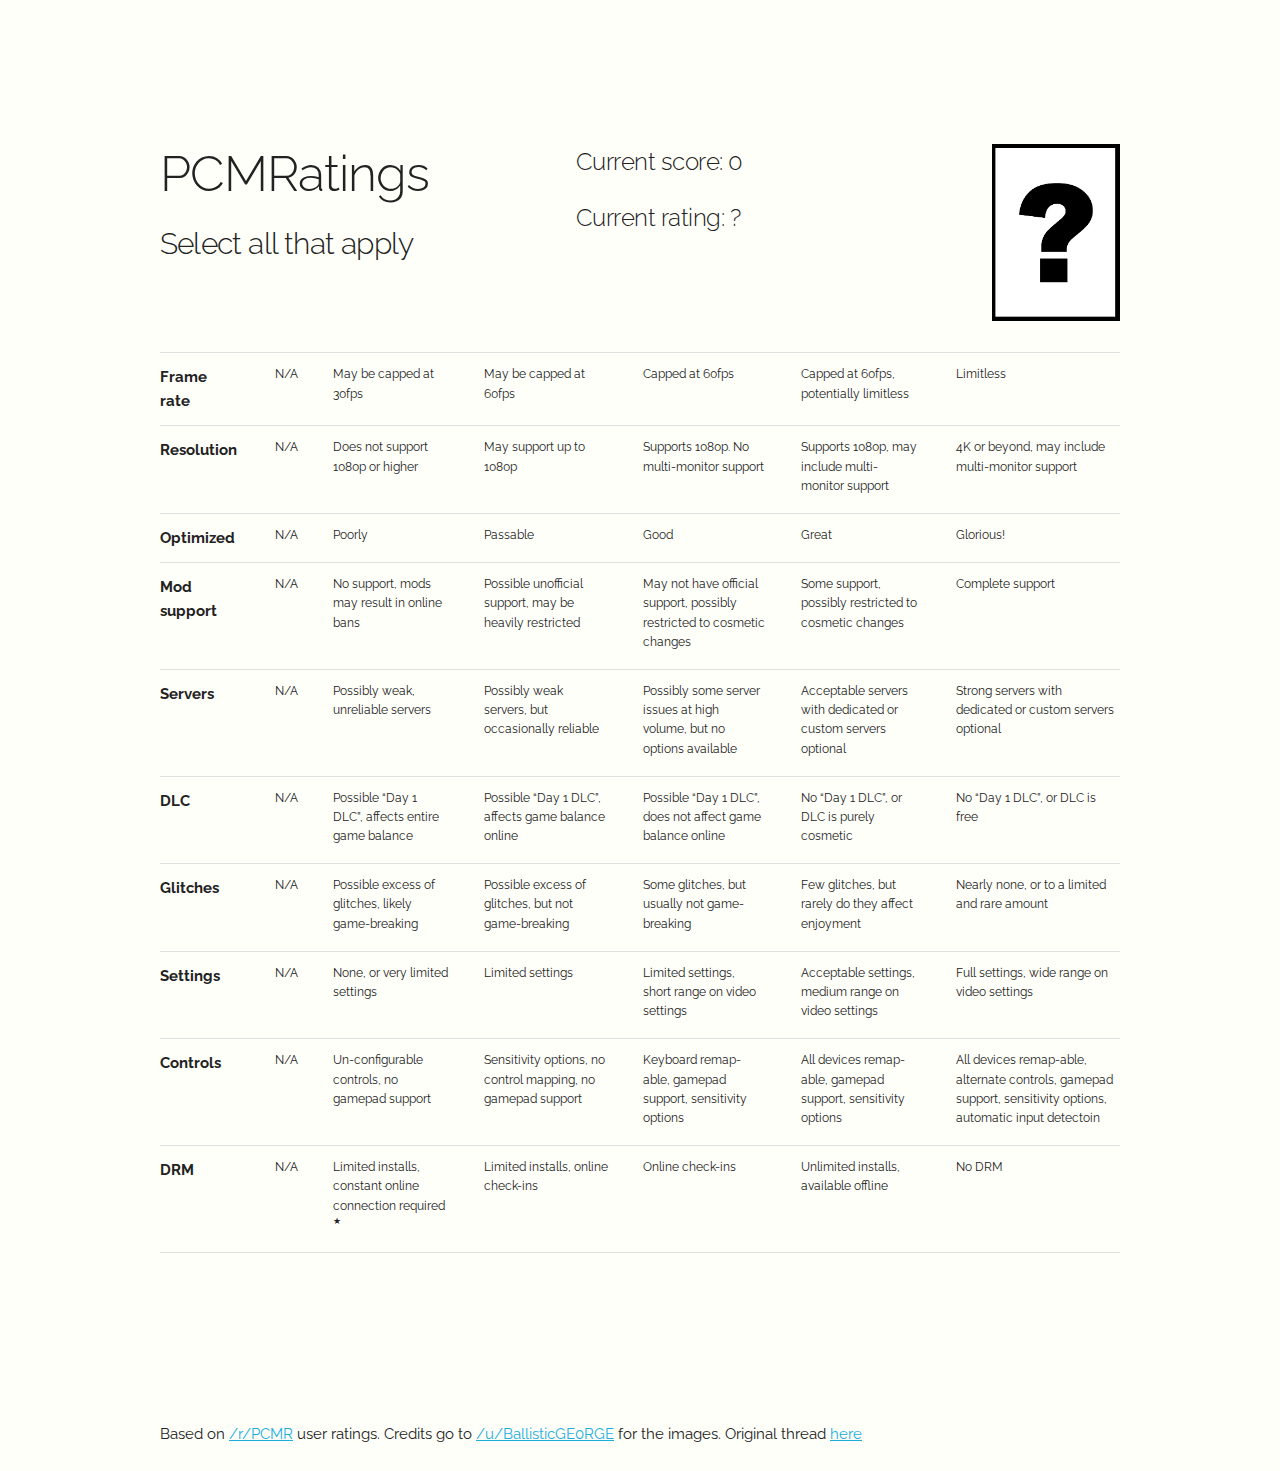
==== index.html @ 079cee82 "move" ====
<!DOCTYPE html>

<!--
The MIT License (MIT)

Copyright (c) 2015 Alessandro De Micheli

Permission is hereby granted, free of charge, to any person obtaining a copy
of this software and associated documentation files (the "Software"), to deal
in the Software without restriction, including without limitation the rights
to use, copy, modify, merge, publish, distribute, sublicense, and/or sell
copies of the Software, and to permit persons to whom the Software is
furnished to do so, subject to the following conditions:

The above copyright notice and this permission notice shall be included in
all copies or substantial portions of the Software.

THE SOFTWARE IS PROVIDED "AS IS", WITHOUT WARRANTY OF ANY KIND, EXPRESS OR
IMPLIED, INCLUDING BUT NOT LIMITED TO THE WARRANTIES OF MERCHANTABILITY,
FITNESS FOR A PARTICULAR PURPOSE AND NONINFRINGEMENT. IN NO EVENT SHALL THE
AUTHORS OR COPYRIGHT HOLDERS BE LIABLE FOR ANY CLAIM, DAMAGES OR OTHER
LIABILITY, WHETHER IN AN ACTION OF CONTRACT, TORT OR OTHERWISE, ARISING FROM,
OUT OF OR IN CONNECTION WITH THE SOFTWARE OR THE USE OR OTHER DEALINGS IN
THE SOFTWARE.
-->

<html lang="en">
<head>

  <!-- Basic Page Needs
  –––––––––––––––––––––––––––––––––––––––––––––––––– -->
  <meta charset="utf-8">
  <title>PCMR Rating System calculator</title>
  <meta name="description" content="this site may come in handy to compute PCMRatings">
  <meta name="author" content="/u/eur0pa">
  <meta name="generator" content="skeleton css">

  <!-- Mobile Specific Metas
  –––––––––––––––––––––––––––––––––––––––––––––––––– -->
  <meta name="viewport" content="width=device-width, initial-scale=1">

  <!-- FONT
  –––––––––––––––––––––––––––––––––––––––––––––––––– -->
  <link href="//fonts.googleapis.com/css?family=Raleway:400,300,600" rel="stylesheet" type="text/css">

  <!-- CSS
  –––––––––––––––––––––––––––––––––––––––––––––––––– -->
  <link rel="stylesheet" href="css/normalize.css">
  <link rel="stylesheet" href="css/skeleton.css">
  <link rel="stylesheet" href="css/main.css">

  <!-- Favicon
  –––––––––––––––––––––––––––––––––––––––––––––––––– -->
  <link rel="icon" type="image/png" href="images/favicon.png">

</head>
<body>

  <!-- Primary Page Layout
  –––––––––––––––––––––––––––––––––––––––––––––––––– -->
  <div class="container">

    <!-- Header
    –––––––––––––––––––––––––––––––––––––––––––––––––– -->
    <div class="row">
      <div class="five columns" style="margin-top: 15%">
        <h1>PCMRatings</h1>
        <h4>Select all that apply</h4>
      </div>
      <div class="five columns" style="margin-top: 15%">
        <h5>Current score: <span class="score">0</span></h5>
        <h5>Current rating: <span class="rating">?</span></h5>
      </div>
      <div class="two columns" style="margin-top: 15%">
        <img src="images/ratings/NaN.jpg" alt="" class="u-max-full-width rating" />
      </div>
    </div>

    <!-- Score table
    –––––––––––––––––––––––––––––––––––––––––––––––––– -->
    <div class="row">
      <table class="u-full-width">
        <thead>
          <tr>
            <th></th>
            <th></th>
            <th></th>
            <th></th>
            <th></th>
            <th></th>
            <th></th>
          </tr>
        </thead>
        <tbody>
          <tr>


            <td class="score category">Frame rate</td>
            <td class="score description">
              <label for="fps:7.2">
                <input name="fps" type="radio" id="fps:7.2">
                <span class="label-body">N/A</span>
              </label>
            </td>
            <td class="score description">
              <label for="fps:7.0">
                <input name="fps" type="radio" id="fps:7.0">
                <span class="label-body">May be capped at 30fps</span>
              </label>
            </td>
            <td class="score description">
              <label for="fps:7.1">
                <input name="fps" type="radio" id="fps:7.1">
                <span class="label-body">May be capped at 60fps</span>
              </label>
            </td>
            <td class="score description">
              <label for="fps:7.2">
                <input name="fps" type="radio" id="fps:7.2">
                <span class="label-body">Capped at 60fps</span>
              </label>
            </td>
            <td class="score description">
              <label for="fps:7.3">
                <input name="fps" type="radio" id="fps:7.3">
                <span class="label-body">Capped at 60fps, potentially limitless</span>
              </label>
            </td>
            <td class="score description">
              <label for="fps:7.4">
                <input name="fps" type="radio" id="fps:7.4">
                <span class="label-body">Limitless</span>
              </label>
            </td>
          </tr>


          <tr>
            <td class="score category">Resolution</td>
            <td class="score description">
              <label for="res:7.2">
                <input name="res" type="radio" id="res:7.2">
                <span class="label-body">N/A</span>
              </label>
            </td>
            <td class="score description">
              <label for="res:7.0">
                <input name="res" type="radio" id="res:7.0">
                <span class="label-body">Does not support 1080p or higher</span>
              </label>
            </td>
            <td class="score description">
              <label for="res:7.1">
                <input name="res" type="radio" id="res:7.1">
                <span class="label-body">May support up to 1080p</span>
              </label>
            </td>
            <td class="score description">
              <label for="res:7.2">
                <input name="res" type="radio" id="res:7.2">
                <span class="label-body">Supports 1080p. No multi-monitor support</span>
              </label>
            </td>
            <td class="score description">
              <label for="res:7.3">
                <input name="res" type="radio" id="res:7.3">
                <span class="label-body">Supports 1080p, may include multi-monitor support</span>
              </label>
            </td>
            <td class="score description">
              <label for="res:7.4">
                <input name="res" type="radio" id="res:7.4">
                <span class="label-body">4K or beyond, may include multi-monitor support</span>
              </label>
            </td>
          </tr>


          <tr>
            <td class="score category">Optimized</td>
            <td class="score description">
              <label for="opt:8.2">
                <input name="opt" type="radio" id="opt:8.2">
                <span class="label-body">N/A</span>
              </label>
            </td>
            <td class="score description">
              <label for="opt:8.0">
                <input name="opt" type="radio" id="opt:8.0">
                <span class="label-body">Poorly</span>
              </label>
            </td>
            <td class="score description">
              <label for="opt:8.1">
                <input name="opt" type="radio" id="opt:8.1">
                <span class="label-body">Passable</span>
              </label>
            </td>
            <td class="score description">
              <label for="opt:8.2">
                <input name="opt" type="radio" id="opt:8.2">
                <span class="label-body">Good</span>
              </label>
            </td>
            <td class="score description">
              <label for="opt:8.3">
                <input name="opt" type="radio" id="opt:8.3">
                <span class="label-body">Great</span>
              </label>
            </td>
            <td class="score description">
              <label for="opt:8.4">
                <input name="opt" type="radio" id="opt:8.4">
                <span class="label-body">Glorious!</span>
              </label>
            </td>
          </tr>


          <tr>
            <td class="score category">Mod support</td>
            <td class="score description">
              <label for="mod:3.2">
                <input name="mod" type="radio" id="mod:3.2">
                <span class="label-body">N/A</span>
              </label>
            </td>
            <td class="score description">
              <label for="mod:3.0">
                <input name="mod" type="radio" id="mod:3.0">
                <span class="label-body">No support, mods may result in online bans</span>
              </label>
            </td>
            <td class="score description">
              <label for="mod:3.1">
                <input name="mod" type="radio" id="mod:3.1">
                <span class="label-body">Possible unofficial support, may be heavily restricted</span>
              </label>
            </td>
            <td class="score description">
              <label for="mod:3.2">
                <input name="mod" type="radio" id="mod:3.2">
                <span class="label-body">May not have official support, possibly restricted to cosmetic changes</span>
              </label>
            </td>
            <td class="score description">
              <label for="mod:3.3">
                <input name="mod" type="radio" id="mod:3.3">
                <span class="label-body">Some support, possibly restricted to cosmetic changes</span>
              </label>
            </td>
            <td class="score description">
              <label for="mod:3.4">
                <input name="mod" type="radio" id="mod:3.4">
                <span class="label-body">Complete support</span>
              </label>
            </td>
          </tr>


          <tr>
            <td class="score category">Servers</td>
            <td class="score description">
              <label for="srv:5.2">
                <input name="srv" type="radio" id="srv:5.2">
                <span class="label-body">N/A</span>
              </label>
            </td>
            <td class="score description">
              <label for="srv:5.0">
                <input name="srv" type="radio" id="srv:5.0">
                <span class="label-body">Possibly weak, unreliable servers</span>
              </label>
            </td>
            <td class="score description">
              <label for="srv:5.1">
                <input name="srv" type="radio" id="srv:5.1">
                <span class="label-body">Possibly weak servers, but occasionally reliable</span>
              </label>
            </td>
            <td class="score description">
              <label for="srv:5.2">
                <input name="srv" type="radio" id="srv:5.2">
                <span class="label-body">Possibly some server issues at high volume, but no options available</span>
              </label>
            </td>
            <td class="score description">
              <label for="srv:5.3">
                <input name="srv" type="radio" id="srv:5.3">
                <span class="label-body">Acceptable servers with dedicated or custom servers optional</span>
              </label>
            </td>
            <td class="score description">
              <label for="srv:5.4">
                <input name="srv" type="radio" id="srv:5.4">
                <span class="label-body">Strong servers with dedicated or custom servers optional</span>
              </label>
            </td>
          </tr>


          <tr>
            <td class="score category">DLC</td>
            <td class="score description">
              <label for="dlc:4.2">
                <input name="dlc" type="radio" id="dlc:4.2">
                <span class="label-body">N/A</span>
              </label>
            </td>
            <td class="score description">
              <label for="dlc:4.0">
                <input name="dlc" type="radio" id="dlc:4.0">
                <span class="label-body">Possible &ldquo;Day 1 DLC&rdquo;, affects entire game balance</span>
              </label>
            </td>
            <td class="score description">
              <label for="dlc:4.1">
                <input name="dlc" type="radio" id="dlc:4.1">
                <span class="label-body">Possible &ldquo;Day 1 DLC&rdquo;, affects game balance online</span>
              </label>
            </td>
            <td class="score description">
              <label for="dlc:4.2">
                <input name="dlc" type="radio" id="dlc:4.2">
                <span class="label-body">Possible &ldquo;Day 1 DLC&rdquo;, does not affect game balance online</span>
              </label>
            </td>
            <td class="score description">
              <label for="dlc:4.3">
                <input name="dlc" type="radio" id="dlc:4.3">
                <span class="label-body">No &ldquo;Day 1 DLC&rdquo;, or DLC is purely cosmetic</span>
              </label>
            </td>
            <td class="score description">
              <label for="dlc:4.4">
                <input name="dlc" type="radio" id="dlc:4.4">
                <span class="label-body">No &ldquo;Day 1 DLC&rdquo;, or DLC is free</span>
              </label>
            </td>
          </tr>


          <tr>
            <td class="score category">Glitches</td>
            <td class="score description">
              <label for="gli:6.2">
                <input name="gli" type="radio" id="gli:6.2">
                <span class="label-body">N/A</span>
              </label>
            </td>
            <td class="score description">
              <label for="gli:6.0">
                <input name="gli" type="radio" id="gli:6.0">
                <span class="label-body">Possible excess of glitches, likely game-breaking</span>
              </label>
            </td>
            <td class="score description">
              <label for="gli:6.1">
                <input name="gli" type="radio" id="gli:6.1">
                <span class="label-body">Possible excess of glitches, but not game-breaking</span>
              </label>
            </td>
            <td class="score description">
              <label for="gli:6.2">
                <input name="gli" type="radio" id="gli:6.2">
                <span class="label-body">Some glitches, but usually not game-breaking</span>
              </label>
            </td>
            <td class="score description">
              <label for="gli:6.3">
                <input name="gli" type="radio" id="gli:6.3">
                <span class="label-body">Few glitches, but rarely do they affect enjoyment</span>
              </label>
            </td>
            <td class="score description">
              <label for="gli:6.4">
                <input name="gli" type="radio" id="gli:6.4">
                <span class="label-body">Nearly none, or to a limited and rare amount</span>
              </label>
            </td>
          </tr>


          <tr>
            <td class="score category">Settings</td>
            <td class="score description">
              <label for="set:4.2">
                <input name="set" type="radio" id="set:4.2">
                <span class="label-body">N/A</span>
              </label>
            </td>
            <td class="score description">
              <label for="set:4.0">
                <input name="set" type="radio" id="set:4.0">
                <span class="label-body">None, or very limited settings</span>
              </label>
            </td>
            <td class="score description">
              <label for="set:4.1">
                <input name="set" type="radio" id="set:4.1">
                <span class="label-body">Limited settings</span>
              </label>
            </td>
            <td class="score description">
              <label for="set:4.2">
                <input name="set" type="radio" id="set:4.2">
                <span class="label-body">Limited settings, short range on video settings</span>
              </label>
            </td>
            <td class="score description">
              <label for="set:4.3">
                <input name="set" type="radio" id="set:4.3">
                <span class="label-body">Acceptable settings, medium range on video settings</span>
              </label>
            </td>
            <td class="score description">
              <label for="set:4.4">
                <input name="set" type="radio" id="set:4.4">
                <span class="label-body">Full settings, wide range on video settings</span>
              </label>
            </td>
          </tr>


          <tr>
            <td class="score category">Controls</td>
            <td class="score description">
              <label for="ctl:3.2">
                <input name="ctl" type="radio" id="ctl:3.2">
                <span class="label-body">N/A</span>
              </label>
            </td>
            <td class="score description">
              <label for="ctl:3.0">
                <input name="ctl" type="radio" id="ctl:3.0">
                <span class="label-body">Un-configurable controls, no gamepad support</span>
              </label>
            </td>
            <td class="score description">
              <label for="ctl:3.1">
                <input name="ctl" type="radio" id="ctl:3.1">
                <span class="label-body">Sensitivity options, no control mapping, no gamepad support</span>
              </label>
            </td>
            <td class="score description">
              <label for="ctl:3.2">
                <input name="ctl" type="radio" id="ctl:3.2">
                <span class="label-body">Keyboard remap-able, gamepad support, sensitivity options</span>
              </label>
            </td>
            <td class="score description">
              <label for="ctl:3.3">
                <input name="ctl" type="radio" id="ctl:3.3">
                <span class="label-body">All devices remap-able, gamepad support, sensitivity options</span>
              </label>
            </td>
            <td class="score description">
              <label for="ctl:3.4">
                <input name="ctl" type="radio" id="ctl:3.4">
                <span class="label-body">All devices remap-able, alternate controls, gamepad support, sensitivity options, automatic input detectoin</span>
              </label>
            </td>
          </tr>


          <tr>
            <td class="score category">DRM</td>
            <td class="score description">
              <label for="drm:3.2">
                <input name="drm" type="radio" id="drm:3.2">
                <span class="label-body">N/A</span>
              </label>
            </td>
            <td class="score description">
              <label for="drm:3.0">
                <input name="drm" type="radio" id="drm:3.0">
                <span class="label-body">Limited installs, constant online connection required
                  <sup class="hoverbox parent">&#9733;
                    <span class="hoverbox child">does not apply to online multiplayer games for obvious reasons</span>
                  </sup>
                </span>
              </label>
            </td>
            <td class="score description">
              <label for="drm:3.1">
                <input name="drm" type="radio" id="drm:3.1">
                <span class="label-body">Limited installs, online check-ins</span>
              </label>
            </td>
            <td class="score description">
              <label for="drm:3.2">
                <input name="drm" type="radio" id="drm:3.2">
                <span class="label-body">Online check-ins</span>
              </label>
            </td>
            <td class="score description">
              <label for="drm:3.3">
                <input name="drm" type="radio" id="drm:3.3">
                <span class="label-body">Unlimited installs, available offline</span>
              </label>
            </td>
            <td class="score description">
              <label for="drm:3.4">
                <input name="drm" type="radio" id="drm:3.4">
                <span class="label-body">No DRM</span>
              </label>
            </td>
          </tr>
        </tbody>
      </table>
    </div>

    <!-- Footer
    ________________________________________________ -->
    <div class="row">
      <div class="u-full-width" style="margin-top: 15%">
        <footer>
          <p>
            Based on <a href="http://www.reddit.com/r/pcmasterrace">/r/PCMR</a> user ratings.
            Credits go to <a href="http://www.reddit.com/user/BallisticGE0RGE">/u/BallisticGE0RGE</a> for the images.
            Original thread <a href="http://redd.it/3b6eic">here</a>
          </p>
        </footer>
      </div>
    </div>

  </div>

  <!-- End Document
  –––––––––––––––––––––––––––––––––––––––––––––––––– -->
  <script src="//ajax.googleapis.com/ajax/libs/jquery/2.1.4/jquery.min.js"></script>
  <script src="js/main.js"></script>

</body>
</html>
---- css/skeleton.css ----
/*
* Skeleton V2.0.4
* Copyright 2014, Dave Gamache
* www.getskeleton.com
* Free to use under the MIT license.
* http://www.opensource.org/licenses/mit-license.php
* 12/29/2014
*/


/* Table of contents
––––––––––––––––––––––––––––––––––––––––––––––––––
- Grid
- Base Styles
- Typography
- Links
- Buttons
- Forms
- Lists
- Code
- Tables
- Spacing
- Utilities
- Clearing
- Media Queries
*/


/* Grid
–––––––––––––––––––––––––––––––––––––––––––––––––– */
.container {
  position: relative;
  width: 100%;
  max-width: 960px;
  margin: 0 auto;
  padding: 0 20px;
  box-sizing: border-box; }
.column,
.columns {
  width: 100%;
  float: left;
  box-sizing: border-box; }

/* For devices larger than 400px */
@media (min-width: 400px) {
  .container {
    width: 85%;
    padding: 0; }
}

/* For devices larger than 550px */
@media (min-width: 550px) {
  .container {
    width: 80%; }
  .column,
  .columns {
    margin-left: 4%; }
  .column:first-child,
  .columns:first-child {
    margin-left: 0; }

  .one.column,
  .one.columns                    { width: 4.66666666667%; }
  .two.columns                    { width: 13.3333333333%; }
  .three.columns                  { width: 22%;            }
  .four.columns                   { width: 30.6666666667%; }
  .five.columns                   { width: 39.3333333333%; }
  .six.columns                    { width: 48%;            }
  .seven.columns                  { width: 56.6666666667%; }
  .eight.columns                  { width: 65.3333333333%; }
  .nine.columns                   { width: 74.0%;          }
  .ten.columns                    { width: 82.6666666667%; }
  .eleven.columns                 { width: 91.3333333333%; }
  .twelve.columns                 { width: 100%; margin-left: 0; }

  .one-third.column               { width: 30.6666666667%; }
  .two-thirds.column              { width: 65.3333333333%; }

  .one-half.column                { width: 48%; }

  /* Offsets */
  .offset-by-one.column,
  .offset-by-one.columns          { margin-left: 8.66666666667%; }
  .offset-by-two.column,
  .offset-by-two.columns          { margin-left: 17.3333333333%; }
  .offset-by-three.column,
  .offset-by-three.columns        { margin-left: 26%;            }
  .offset-by-four.column,
  .offset-by-four.columns         { margin-left: 34.6666666667%; }
  .offset-by-five.column,
  .offset-by-five.columns         { margin-left: 43.3333333333%; }
  .offset-by-six.column,
  .offset-by-six.columns          { margin-left: 52%;            }
  .offset-by-seven.column,
  .offset-by-seven.columns        { margin-left: 60.6666666667%; }
  .offset-by-eight.column,
  .offset-by-eight.columns        { margin-left: 69.3333333333%; }
  .offset-by-nine.column,
  .offset-by-nine.columns         { margin-left: 78.0%;          }
  .offset-by-ten.column,
  .offset-by-ten.columns          { margin-left: 86.6666666667%; }
  .offset-by-eleven.column,
  .offset-by-eleven.columns       { margin-left: 95.3333333333%; }

  .offset-by-one-third.column,
  .offset-by-one-third.columns    { margin-left: 34.6666666667%; }
  .offset-by-two-thirds.column,
  .offset-by-two-thirds.columns   { margin-left: 69.3333333333%; }

  .offset-by-one-half.column,
  .offset-by-one-half.columns     { margin-left: 52%; }

}


/* Base Styles
–––––––––––––––––––––––––––––––––––––––––––––––––– */
/* NOTE
html is set to 62.5% so that all the REM measurements throughout Skeleton
are based on 10px sizing. So basically 1.5rem = 15px :) */
html {
  font-size: 62.5%; }
body {
  font-size: 1.5em; /* currently ems cause chrome bug misinterpreting rems on body element */
  line-height: 1.6;
  font-weight: 400;
  font-family: "Raleway", "HelveticaNeue", "Helvetica Neue", Helvetica, Arial, sans-serif;
  color: #222; }


/* Typography
–––––––––––––––––––––––––––––––––––––––––––––––––– */
h1, h2, h3, h4, h5, h6 {
  margin-top: 0;
  margin-bottom: 2rem;
  font-weight: 300; }
h1 { font-size: 4.0rem; line-height: 1.2;  letter-spacing: -.1rem;}
h2 { font-size: 3.6rem; line-height: 1.25; letter-spacing: -.1rem; }
h3 { font-size: 3.0rem; line-height: 1.3;  letter-spacing: -.1rem; }
h4 { font-size: 2.4rem; line-height: 1.35; letter-spacing: -.08rem; }
h5 { font-size: 1.8rem; line-height: 1.5;  letter-spacing: -.05rem; }
h6 { font-size: 1.5rem; line-height: 1.6;  letter-spacing: 0; }

/* Larger than phablet */
@media (min-width: 550px) {
  h1 { font-size: 5.0rem; }
  h2 { font-size: 4.2rem; }
  h3 { font-size: 3.6rem; }
  h4 { font-size: 3.0rem; }
  h5 { font-size: 2.4rem; }
  h6 { font-size: 1.5rem; }
}

p {
  margin-top: 0; }


/* Links
–––––––––––––––––––––––––––––––––––––––––––––––––– */
a {
  color: #1EAEDB; }
a:hover {
  color: #0FA0CE; }


/* Buttons
–––––––––––––––––––––––––––––––––––––––––––––––––– */
.button,
button,
input[type="submit"],
input[type="reset"],
input[type="button"] {
  display: inline-block;
  height: 38px;
  padding: 0 30px;
  color: #555;
  text-align: center;
  font-size: 11px;
  font-weight: 600;
  line-height: 38px;
  letter-spacing: .1rem;
  text-transform: uppercase;
  text-decoration: none;
  white-space: nowrap;
  background-color: transparent;
  border-radius: 4px;
  border: 1px solid #bbb;
  cursor: pointer;
  box-sizing: border-box; }
.button:hover,
button:hover,
input[type="submit"]:hover,
input[type="reset"]:hover,
input[type="button"]:hover,
.button:focus,
button:focus,
input[type="submit"]:focus,
input[type="reset"]:focus,
input[type="button"]:focus {
  color: #333;
  border-color: #888;
  outline: 0; }
.button.button-primary,
button.button-primary,
input[type="submit"].button-primary,
input[type="reset"].button-primary,
input[type="button"].button-primary {
  color: #FFF;
  background-color: #33C3F0;
  border-color: #33C3F0; }
.button.button-primary:hover,
button.button-primary:hover,
input[type="submit"].button-primary:hover,
input[type="reset"].button-primary:hover,
input[type="button"].button-primary:hover,
.button.button-primary:focus,
button.button-primary:focus,
input[type="submit"].button-primary:focus,
input[type="reset"].button-primary:focus,
input[type="button"].button-primary:focus {
  color: #FFF;
  background-color: #1EAEDB;
  border-color: #1EAEDB; }


/* Forms
–––––––––––––––––––––––––––––––––––––––––––––––––– */
input[type="email"],
input[type="number"],
input[type="search"],
input[type="text"],
input[type="tel"],
input[type="url"],
input[type="password"],
textarea,
select {
  height: 38px;
  padding: 6px 10px; /* The 6px vertically centers text on FF, ignored by Webkit */
  background-color: #fff;
  border: 1px solid #D1D1D1;
  border-radius: 4px;
  box-shadow: none;
  box-sizing: border-box; }
/* Removes awkward default styles on some inputs for iOS */
input[type="email"],
input[type="number"],
input[type="search"],
input[type="text"],
input[type="tel"],
input[type="url"],
input[type="password"],
textarea {
  -webkit-appearance: none;
     -moz-appearance: none;
          appearance: none; }
textarea {
  min-height: 65px;
  padding-top: 6px;
  padding-bottom: 6px; }
input[type="email"]:focus,
input[type="number"]:focus,
input[type="search"]:focus,
input[type="text"]:focus,
input[type="tel"]:focus,
input[type="url"]:focus,
input[type="password"]:focus,
textarea:focus,
select:focus {
  border: 1px solid #33C3F0;
  outline: 0; }
label,
legend {
  display: block;
  margin-bottom: .5rem;
  font-weight: 600; }
fieldset {
  padding: 0;
  border-width: 0; }
input[type="checkbox"],
input[type="radio"] {
  display: inline; }
label > .label-body {
  display: inline-block;
  margin-left: .5rem;
  font-weight: normal; }


/* Lists
–––––––––––––––––––––––––––––––––––––––––––––––––– */
ul {
  list-style: circle inside; }
ol {
  list-style: decimal inside; }
ol, ul {
  padding-left: 0;
  margin-top: 0; }
ul ul,
ul ol,
ol ol,
ol ul {
  margin: 1.5rem 0 1.5rem 3rem;
  font-size: 90%; }
li {
  margin-bottom: 1rem; }


/* Code
–––––––––––––––––––––––––––––––––––––––––––––––––– */
code {
  padding: .2rem .5rem;
  margin: 0 .2rem;
  font-size: 90%;
  white-space: nowrap;
  background: #F1F1F1;
  border: 1px solid #E1E1E1;
  border-radius: 4px; }
pre > code {
  display: block;
  padding: 1rem 1.5rem;
  white-space: pre; }


/* Tables
–––––––––––––––––––––––––––––––––––––––––––––––––– */
th,
td {
  padding: 12px 15px;
  text-align: left;
  border-bottom: 1px solid #E1E1E1; }
th:first-child,
td:first-child {
  padding-left: 0; }
th:last-child,
td:last-child {
  padding-right: 0; }


/* Spacing
–––––––––––––––––––––––––––––––––––––––––––––––––– */
button,
.button {
  margin-bottom: 1rem; }
input,
textarea,
select,
fieldset {
  margin-bottom: 1.5rem; }
pre,
blockquote,
dl,
figure,
table,
p,
ul,
ol,
form {
  margin-bottom: 2.5rem; }


/* Utilities
–––––––––––––––––––––––––––––––––––––––––––––––––– */
.u-full-width {
  width: 100%;
  box-sizing: border-box; }
.u-max-full-width {
  max-width: 100%;
  box-sizing: border-box; }
.u-pull-right {
  float: right; }
.u-pull-left {
  float: left; }


/* Misc
–––––––––––––––––––––––––––––––––––––––––––––––––– */
hr {
  margin-top: 3rem;
  margin-bottom: 3.5rem;
  border-width: 0;
  border-top: 1px solid #E1E1E1; }


/* Clearing
–––––––––––––––––––––––––––––––––––––––––––––––––– */

/* Self Clearing Goodness */
.container:after,
.row:after,
.u-cf {
  content: "";
  display: table;
  clear: both; }


/* Media Queries
–––––––––––––––––––––––––––––––––––––––––––––––––– */
/*
Note: The best way to structure the use of media queries is to create the queries
near the relevant code. For example, if you wanted to change the styles for buttons
on small devices, paste the mobile query code up in the buttons section and style it
there.
*/


/* Larger than mobile */
@media (min-width: 400px) {}

/* Larger than phablet (also point when grid becomes active) */
@media (min-width: 550px) {}

/* Larger than tablet */
@media (min-width: 750px) {}

/* Larger than desktop */
@media (min-width: 1000px) {}

/* Larger than Desktop HD */
@media (min-width: 1200px) {}
---- css/main.css ----
body {
    background: #fffffa;
}

input[type=radio] {
    display: none;
}

.score {
    vertical-align: top;
}

.score.category {
    font-weight: bold;
}

.score.description {
    font-size: 0.8em;
}

.score.description:hover,
.score.description.checked {
    transition: 250ms;
    background: #b3e7f7;
}

.absolute {
    position: fixed;
    top: 50%;
    left: 50%;
    margin-top: -308px;
    margin-left: -222px;
}

.hoverbox {
    line-height: 1em;
    overflow-x: visible;
}

.hoverbox.child {
    display: none;
}

.hoverbox.parent:hover > .hoverbox.child {
    display: block;
    position: absolute;
    width: 200px;
    background: #fff;
}
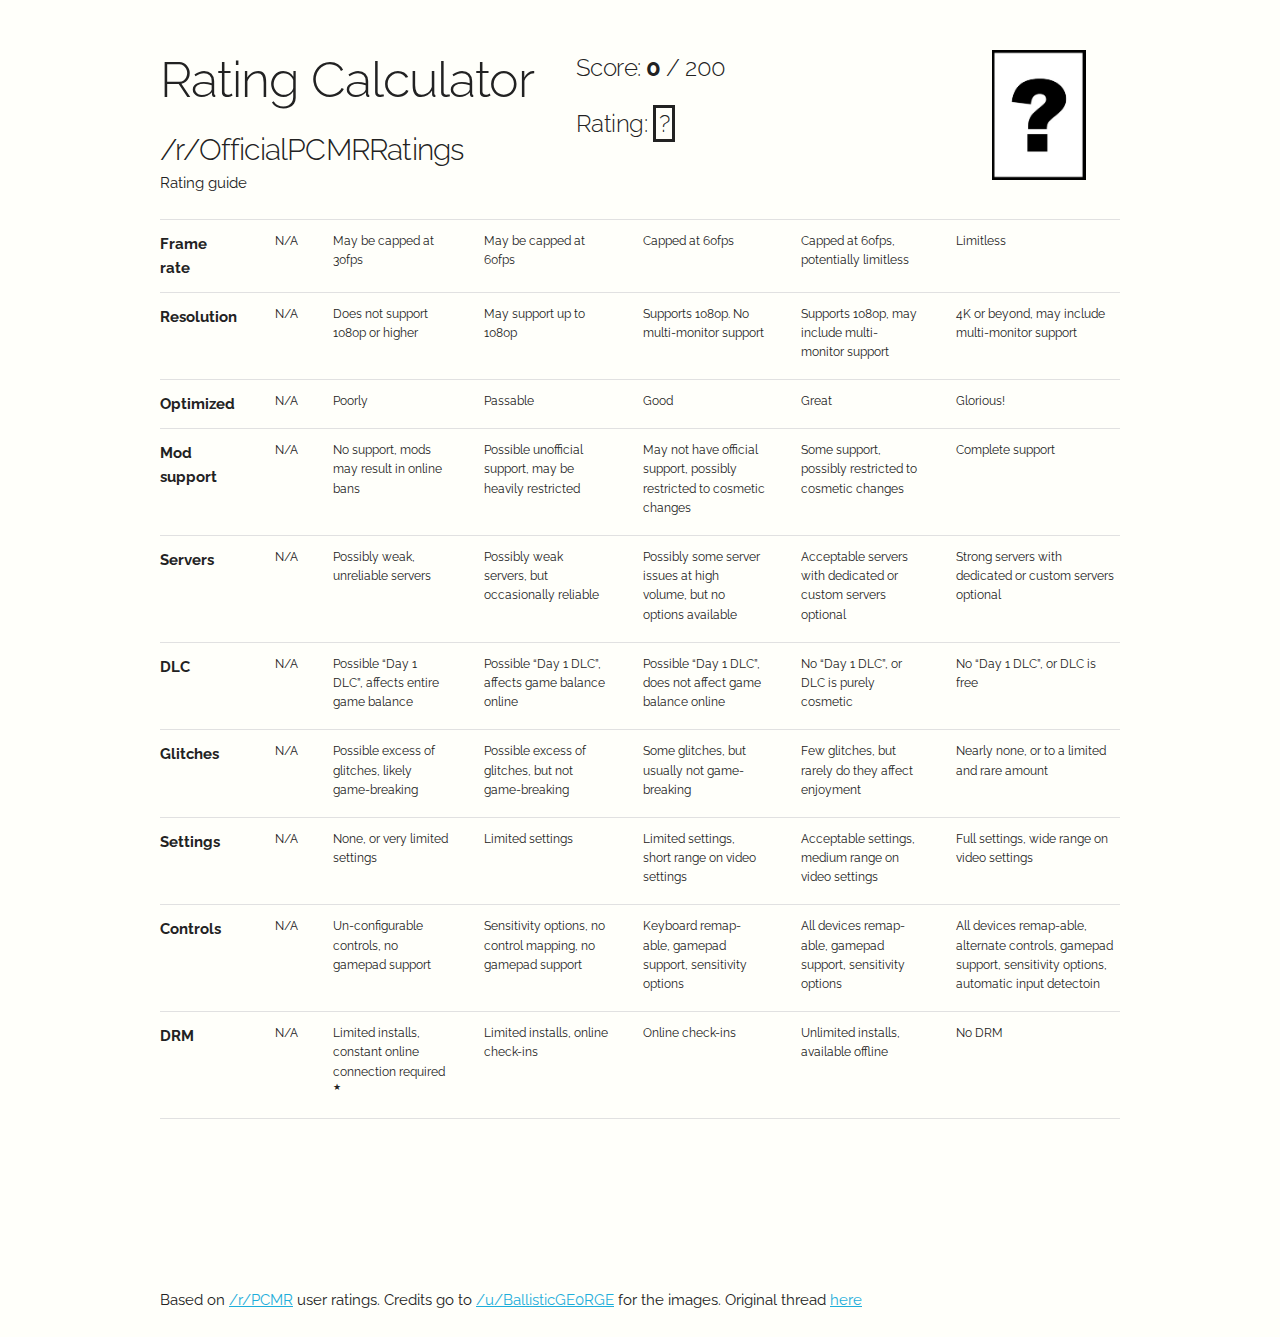
==== commit 7fdafab5: "minor visual tweaks and additions" ====
--- a/index.html
+++ b/index.html
@@ -30,54 +30,34 @@
   <!-- Basic Page Needs
   –––––––––––––––––––––––––––––––––––––––––––––––––– -->
   <meta charset="utf-8">
-  <title>PCMR Rating System calculator</title>
-  <meta name="description" content="this site may come in handy to compute PCMRatings">
-  <meta name="author" content="/u/eur0pa">
+  <title>Rating Calculator</title>
+  <meta name="description" content="Calculating PCMRRatings">
+  <meta name="author" content="/u/fszeker">
   <meta name="generator" content="skeleton css">
-
-  <!-- Mobile Specific Metas
-  –––––––––––––––––––––––––––––––––––––––––––––––––– -->
   <meta name="viewport" content="width=device-width, initial-scale=1">
-
-  <!-- FONT
-  –––––––––––––––––––––––––––––––––––––––––––––––––– -->
-  <link href="//fonts.googleapis.com/css?family=Raleway:400,300,600" rel="stylesheet" type="text/css">
-
-  <!-- CSS
-  –––––––––––––––––––––––––––––––––––––––––––––––––– -->
+  <link href="https://fonts.googleapis.com/css?family=Raleway:400,300,600" rel="stylesheet" type="text/css">
   <link rel="stylesheet" href="css/normalize.css">
   <link rel="stylesheet" href="css/skeleton.css">
   <link rel="stylesheet" href="css/main.css">
-
-  <!-- Favicon
-  –––––––––––––––––––––––––––––––––––––––––––––––––– -->
   <link rel="icon" type="image/png" href="images/favicon.png">
 
 </head>
 <body>
-
-  <!-- Primary Page Layout
-  –––––––––––––––––––––––––––––––––––––––––––––––––– -->
   <div class="container">
-
-    <!-- Header
-    –––––––––––––––––––––––––––––––––––––––––––––––––– -->
-    <div class="row">
-      <div class="five columns" style="margin-top: 15%">
-        <h1>PCMRatings</h1>
-        <h4>Select all that apply</h4>
+    <div class="row" style="margin-top:50px;">
+      <div class="five columns">
+        <h1>Rating Calculator</h1>
+        <h4 class="no-margin">/r/OfficialPCMRRatings</h4>
+        <p class="no-margin">Rating guide</p>
       </div>
-      <div class="five columns" style="margin-top: 15%">
-        <h5>Current score: <span class="score">0</span></h5>
-        <h5>Current rating: <span class="rating">?</span></h5>
+      <div class="five columns">
+        <h5>Score: <span class="score">0</span> / 200</h5>
+        <h5>Rating: <span class="rating">?</span></h5>
       </div>
-      <div class="two columns" style="margin-top: 15%">
+      <div class="two columns">
         <img src="images/ratings/NaN.jpg" alt="" class="u-max-full-width rating" />
       </div>
     </div>
-
-    <!-- Score table
-    –––––––––––––––––––––––––––––––––––––––––––––––––– -->
     <div class="row">
       <table class="u-full-width">
         <thead>
@@ -509,9 +489,6 @@
         </tbody>
       </table>
     </div>
-
-    <!-- Footer
-    ________________________________________________ -->
     <div class="row">
       <div class="u-full-width" style="margin-top: 15%">
         <footer>
@@ -525,10 +502,7 @@
     </div>
 
   </div>
-
-  <!-- End Document
-  –––––––––––––––––––––––––––––––––––––––––––––––––– -->
-  <script src="//ajax.googleapis.com/ajax/libs/jquery/2.1.4/jquery.min.js"></script>
+  <script src="https://ajax.googleapis.com/ajax/libs/jquery/2.1.4/jquery.min.js"></script>
   <script src="js/main.js"></script>
 
 </body>
--- a/css/main.css
+++ b/css/main.css
@@ -5,11 +5,22 @@
 input[type=radio] {
     display: none;
 }
-
+span.score {
+  font-weight: bold;
+}
+span.rating {
+  border: 3px solid;
+  padding: 1px 3px;
+}
+img.rating {
+  max-height: 130px;
+}
+.no-margin {
+  margin-bottom:0;
+}
 .score {
     vertical-align: top;
 }
-
 .score.category {
     font-weight: bold;
 }
@@ -23,7 +34,6 @@
     transition: 250ms;
     background: #b3e7f7;
 }
-
 .absolute {
     position: fixed;
     top: 50%;
@@ -47,7 +57,3 @@
     width: 200px;
     background: #fff;
 }
-
-
-
-
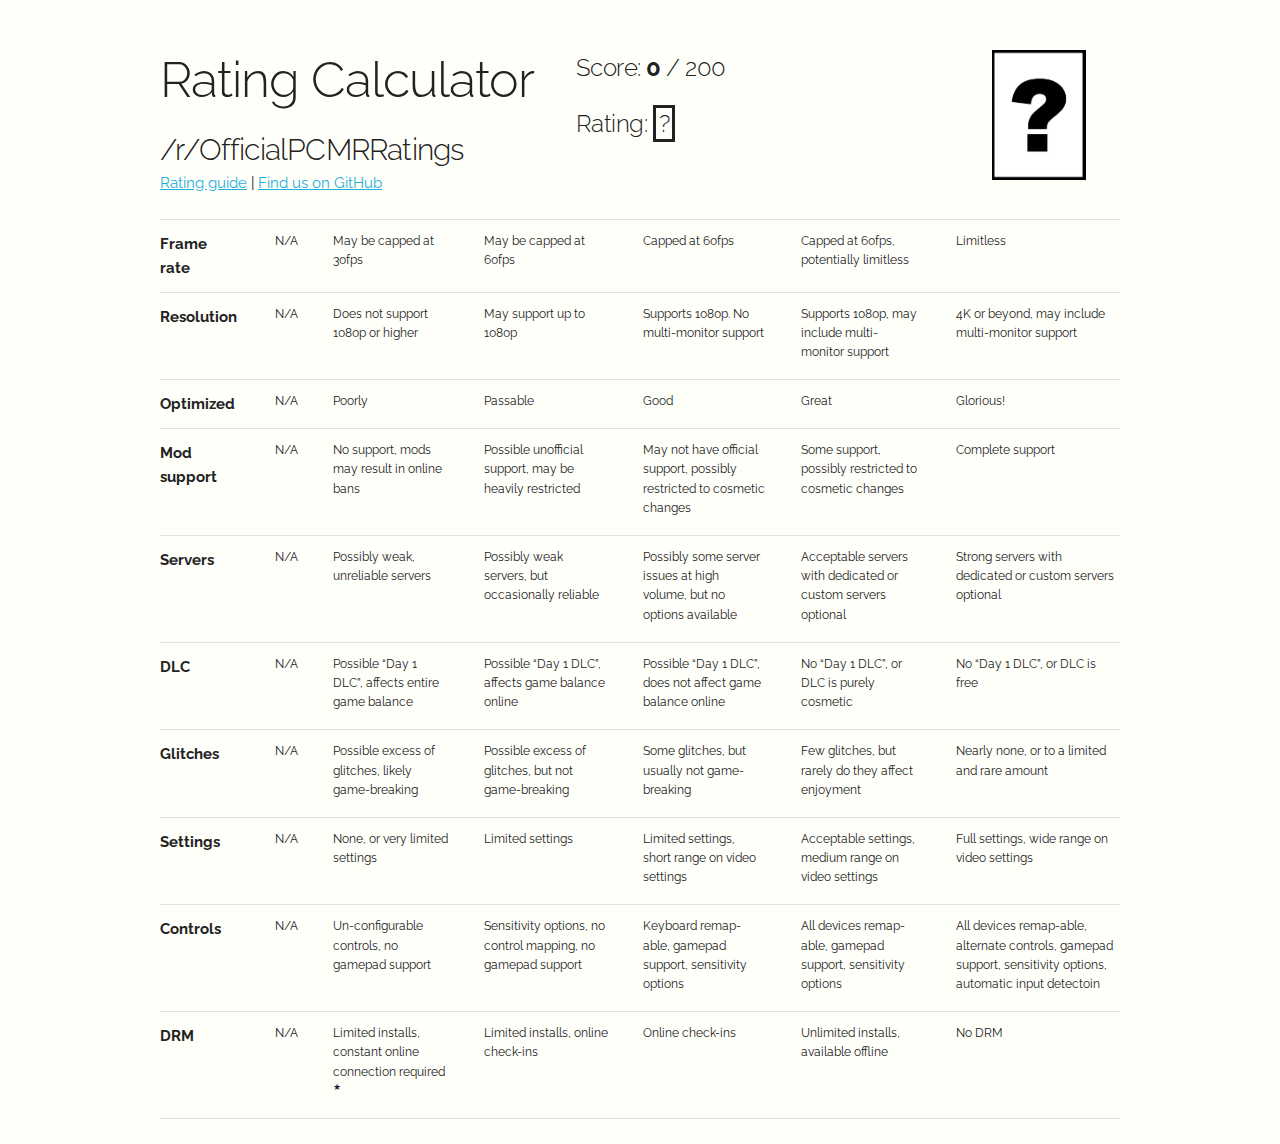
==== commit 11b17548: "Few tweaks" ====
--- a/index.html
+++ b/index.html
@@ -26,9 +26,6 @@
 
 <html lang="en">
 <head>
-
-  <!-- Basic Page Needs
-  –––––––––––––––––––––––––––––––––––––––––––––––––– -->
   <meta charset="utf-8">
   <title>Rating Calculator</title>
   <meta name="description" content="Calculating PCMRRatings">
@@ -37,7 +34,7 @@
   <meta name="viewport" content="width=device-width, initial-scale=1">
   <link href="https://fonts.googleapis.com/css?family=Raleway:400,300,600" rel="stylesheet" type="text/css">
   <link rel="stylesheet" href="css/normalize.css">
-  <link rel="stylesheet" href="css/skeleton.css">
+<link rel="stylesheet" href="css/skeleton.css">
   <link rel="stylesheet" href="css/main.css">
   <link rel="icon" type="image/png" href="images/favicon.png">
 
@@ -48,7 +45,7 @@
       <div class="five columns">
         <h1>Rating Calculator</h1>
         <h4 class="no-margin">/r/OfficialPCMRRatings</h4>
-        <p class="no-margin">Rating guide</p>
+        <p class="no-margin"><a href="http://redd.it/3b6eic">Rating guide</a> | <a href="http://github.com/pcmrratings/pcmrratings.github.io">Find us on GitHub</a></p>
       </div>
       <div class="five columns">
         <h5>Score: <span class="score">0</span> / 200</h5>
@@ -489,17 +486,6 @@
         </tbody>
       </table>
     </div>
-    <div class="row">
-      <div class="u-full-width" style="margin-top: 15%">
-        <footer>
-          <p>
-            Based on <a href="http://www.reddit.com/r/pcmasterrace">/r/PCMR</a> user ratings.
-            Credits go to <a href="http://www.reddit.com/user/BallisticGE0RGE">/u/BallisticGE0RGE</a> for the images.
-            Original thread <a href="http://redd.it/3b6eic">here</a>
-          </p>
-        </footer>
-      </div>
-    </div>
 
   </div>
   <script src="https://ajax.googleapis.com/ajax/libs/jquery/2.1.4/jquery.min.js"></script>
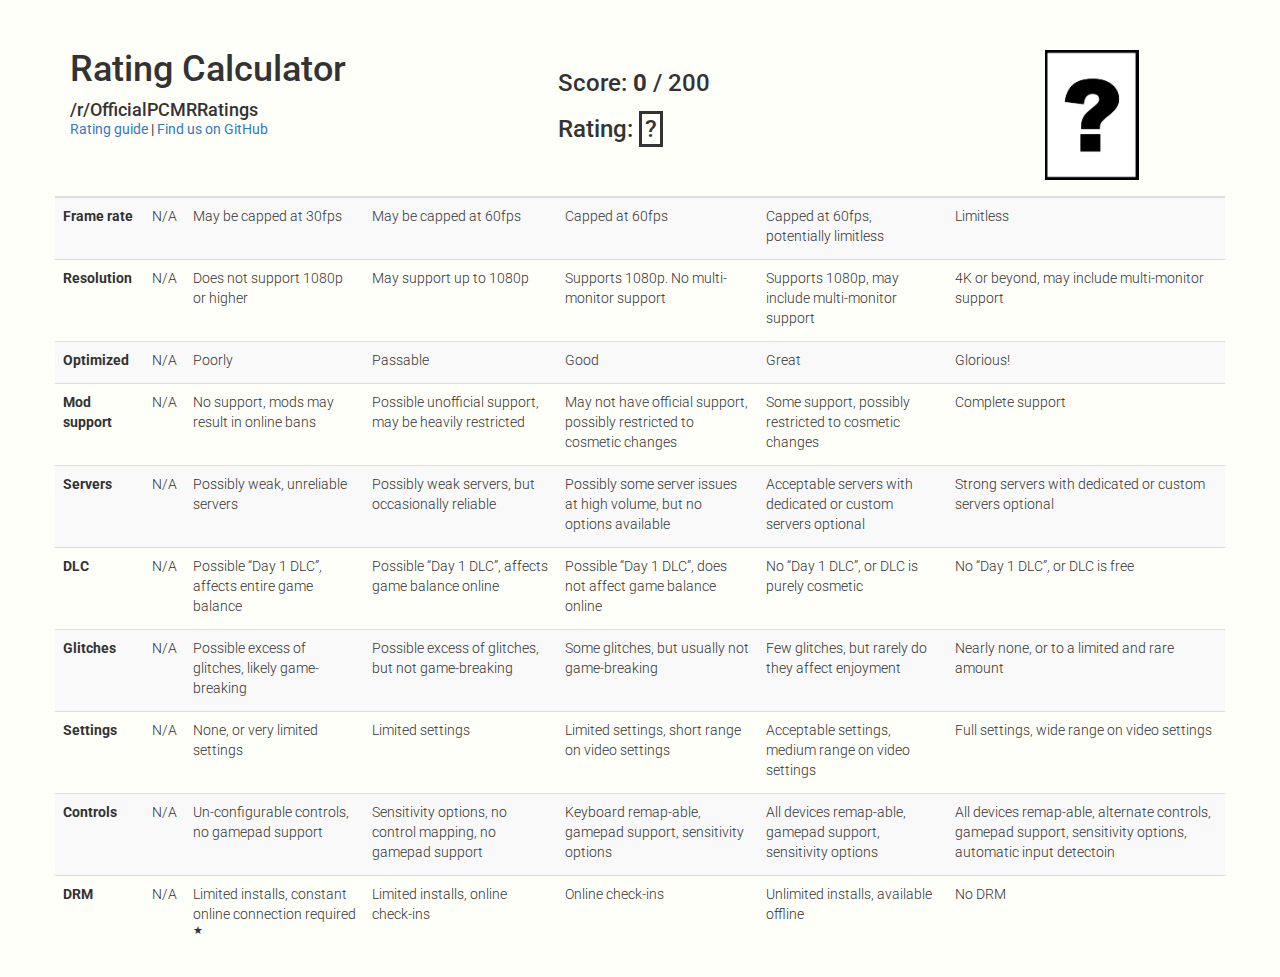
==== commit bf35b3e4: "bootstrapify" ====
--- a/index.html
+++ b/index.html
@@ -32,31 +32,34 @@
   <meta name="author" content="/u/fszeker">
   <meta name="generator" content="skeleton css">
   <meta name="viewport" content="width=device-width, initial-scale=1">
-  <link href="https://fonts.googleapis.com/css?family=Raleway:400,300,600" rel="stylesheet" type="text/css">
-  <link rel="stylesheet" href="css/normalize.css">
-<link rel="stylesheet" href="css/skeleton.css">
+  <link href='http://fonts.googleapis.com/css?family=Roboto:400,300,500,700' rel='stylesheet' type='text/css'>
+  <link rel="stylesheet" href="https://maxcdn.bootstrapcdn.com/bootstrap/3.3.5/css/bootstrap.min.css">
   <link rel="stylesheet" href="css/main.css">
   <link rel="icon" type="image/png" href="images/favicon.png">
-
+  <style>
+  label {
+    font-weight: inherit;
+  }
+  </style>
 </head>
 <body>
   <div class="container">
     <div class="row" style="margin-top:50px;">
-      <div class="five columns">
-        <h1>Rating Calculator</h1>
-        <h4 class="no-margin">/r/OfficialPCMRRatings</h4>
-        <p class="no-margin"><a href="http://redd.it/3b6eic">Rating guide</a> | <a href="http://github.com/pcmrratings/pcmrratings.github.io">Find us on GitHub</a></p>
+      <div class="col-md-5">
+        <h1 class="no-top-margin">Rating Calculator</h1>
+        <h4 class="no-bot-margin">/r/OfficialPCMRRatings</h4>
+        <p class="no-bot-margin"><a href="http://redd.it/3b6eic">Rating guide</a> | <a href="http://github.com/pcmrratings/pcmrratings.github.io">Find us on GitHub</a></p>
       </div>
-      <div class="five columns">
-        <h5>Score: <span class="score">0</span> / 200</h5>
-        <h5>Rating: <span class="rating">?</span></h5>
+      <div class="col-md-5">
+        <h3>Score: <span class="score">0</span> / 200</h3>
+        <h3>Rating: <span class="rating">?</span></h3>
       </div>
-      <div class="two columns">
-        <img src="images/ratings/NaN.jpg" alt="" class="u-max-full-width rating" />
+      <div class="col-md-2">
+        <img src="images/ratings/NaN.jpg" alt="" class="full-width rating" />
       </div>
     </div>
     <div class="row">
-      <table class="u-full-width">
+      <table class="table table-striped">
         <thead>
           <tr>
             <th></th>
--- a/css/main.css
+++ b/css/main.css
@@ -1,5 +1,6 @@
 body {
     background: #fffffa;
+    font-family: "Roboto", "HelveticaNeue", "Helvetica Neue", Helvetica, Arial, sans-serif;
 }
 
 input[type=radio] {
@@ -15,20 +16,21 @@
 img.rating {
   max-height: 130px;
 }
-.no-margin {
+.no-bot-margin {
   margin-bottom:0;
+}
+.no-top-margin {
+  margin-top: 0;
 }
 .score {
     vertical-align: top;
 }
+.score.description {
+    font-weight: 300;
+}
 .score.category {
     font-weight: bold;
 }
-
-.score.description {
-    font-size: 0.8em;
-}
-
 .score.description:hover,
 .score.description.checked {
     transition: 250ms;
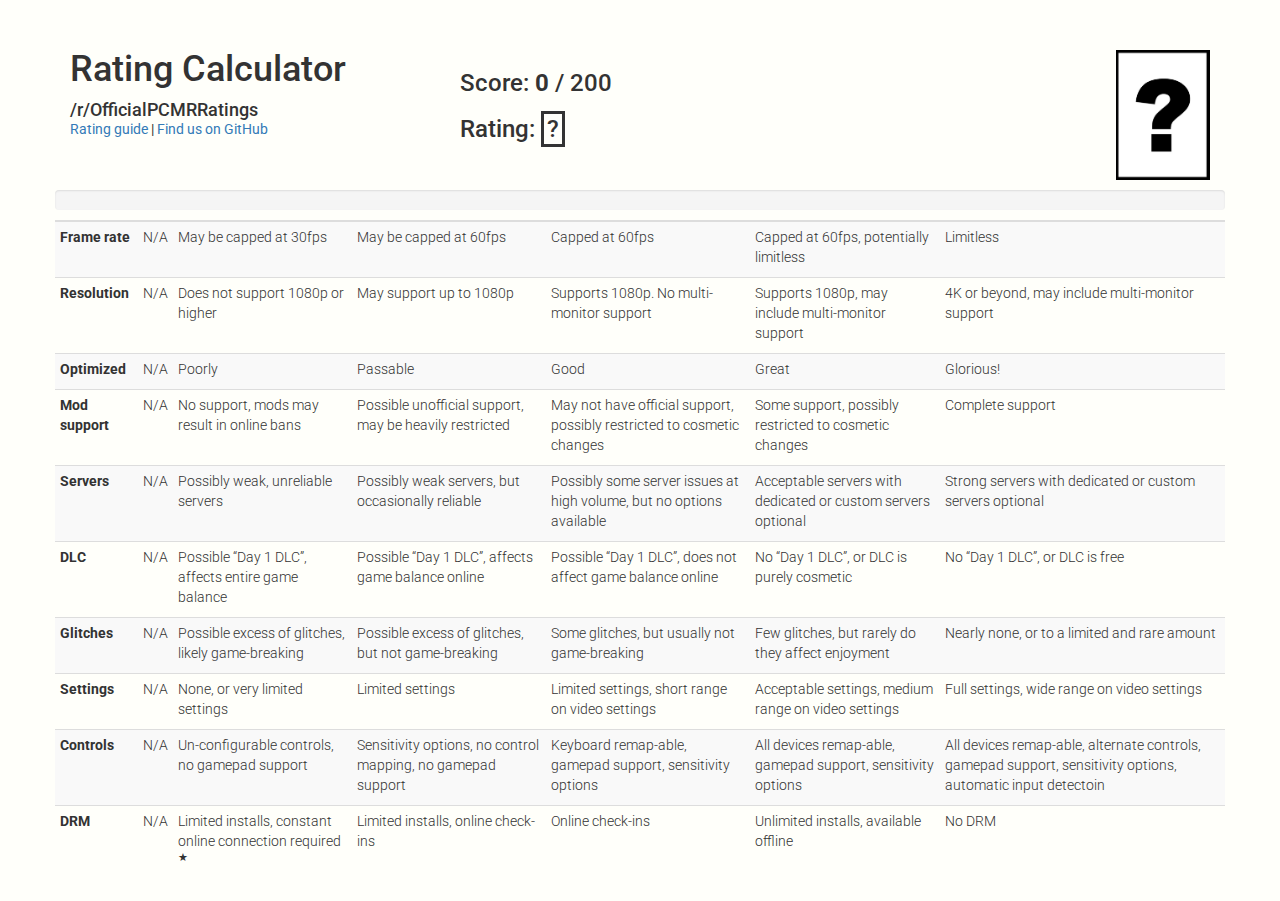
==== commit 2602ad09: "adding progress bar, changing font to robot" ====
--- a/index.html
+++ b/index.html
@@ -45,21 +45,28 @@
 <body>
   <div class="container">
     <div class="row" style="margin-top:50px;">
-      <div class="col-md-5">
+      <div class="col-md-4">
         <h1 class="no-top-margin">Rating Calculator</h1>
         <h4 class="no-bot-margin">/r/OfficialPCMRRatings</h4>
         <p class="no-bot-margin"><a href="http://redd.it/3b6eic">Rating guide</a> | <a href="http://github.com/pcmrratings/pcmrratings.github.io">Find us on GitHub</a></p>
       </div>
-      <div class="col-md-5">
+      <div class="col-md-6">
         <h3>Score: <span class="score">0</span> / 200</h3>
         <h3>Rating: <span class="rating">?</span></h3>
       </div>
       <div class="col-md-2">
-        <img src="images/ratings/NaN.jpg" alt="" class="full-width rating" />
+        <img src="images/ratings/NaN.jpg" alt="" class="pull-right rating" />
+      </div>
+    </div>
+    <div class="row" style="margin-top: 10px">
+      <div class="progress" style="margin:0;">
+        <div class="progress-bar progress-bar-warning" role="progressbar" style="width: 0%">
+          <span class="sr-only"><prc>0</prc>% Complete</span>
+        </div>
       </div>
     </div>
     <div class="row">
-      <table class="table table-striped">
+      <table class="table table-striped table-condensed">
         <thead>
           <tr>
             <th></th>
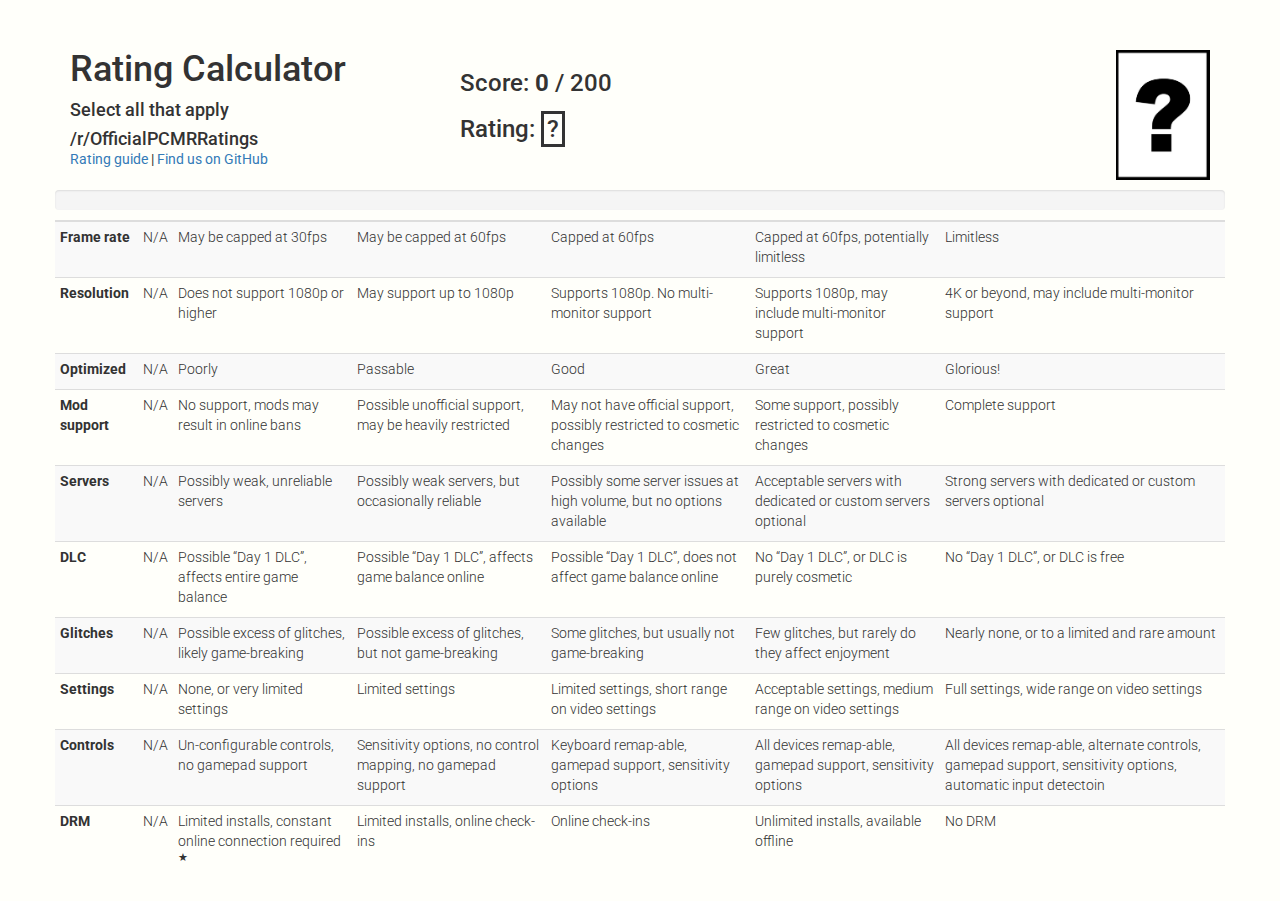
==== commit 167901ed: "Update index.html" ====
--- a/index.html
+++ b/index.html
@@ -47,6 +47,7 @@
     <div class="row" style="margin-top:50px;">
       <div class="col-md-4">
         <h1 class="no-top-margin">Rating Calculator</h1>
+        <h4 class="no-bot-margin">Select all that apply</h4>
         <h4 class="no-bot-margin">/r/OfficialPCMRRatings</h4>
         <p class="no-bot-margin"><a href="http://redd.it/3b6eic">Rating guide</a> | <a href="http://github.com/pcmrratings/pcmrratings.github.io">Find us on GitHub</a></p>
       </div>
